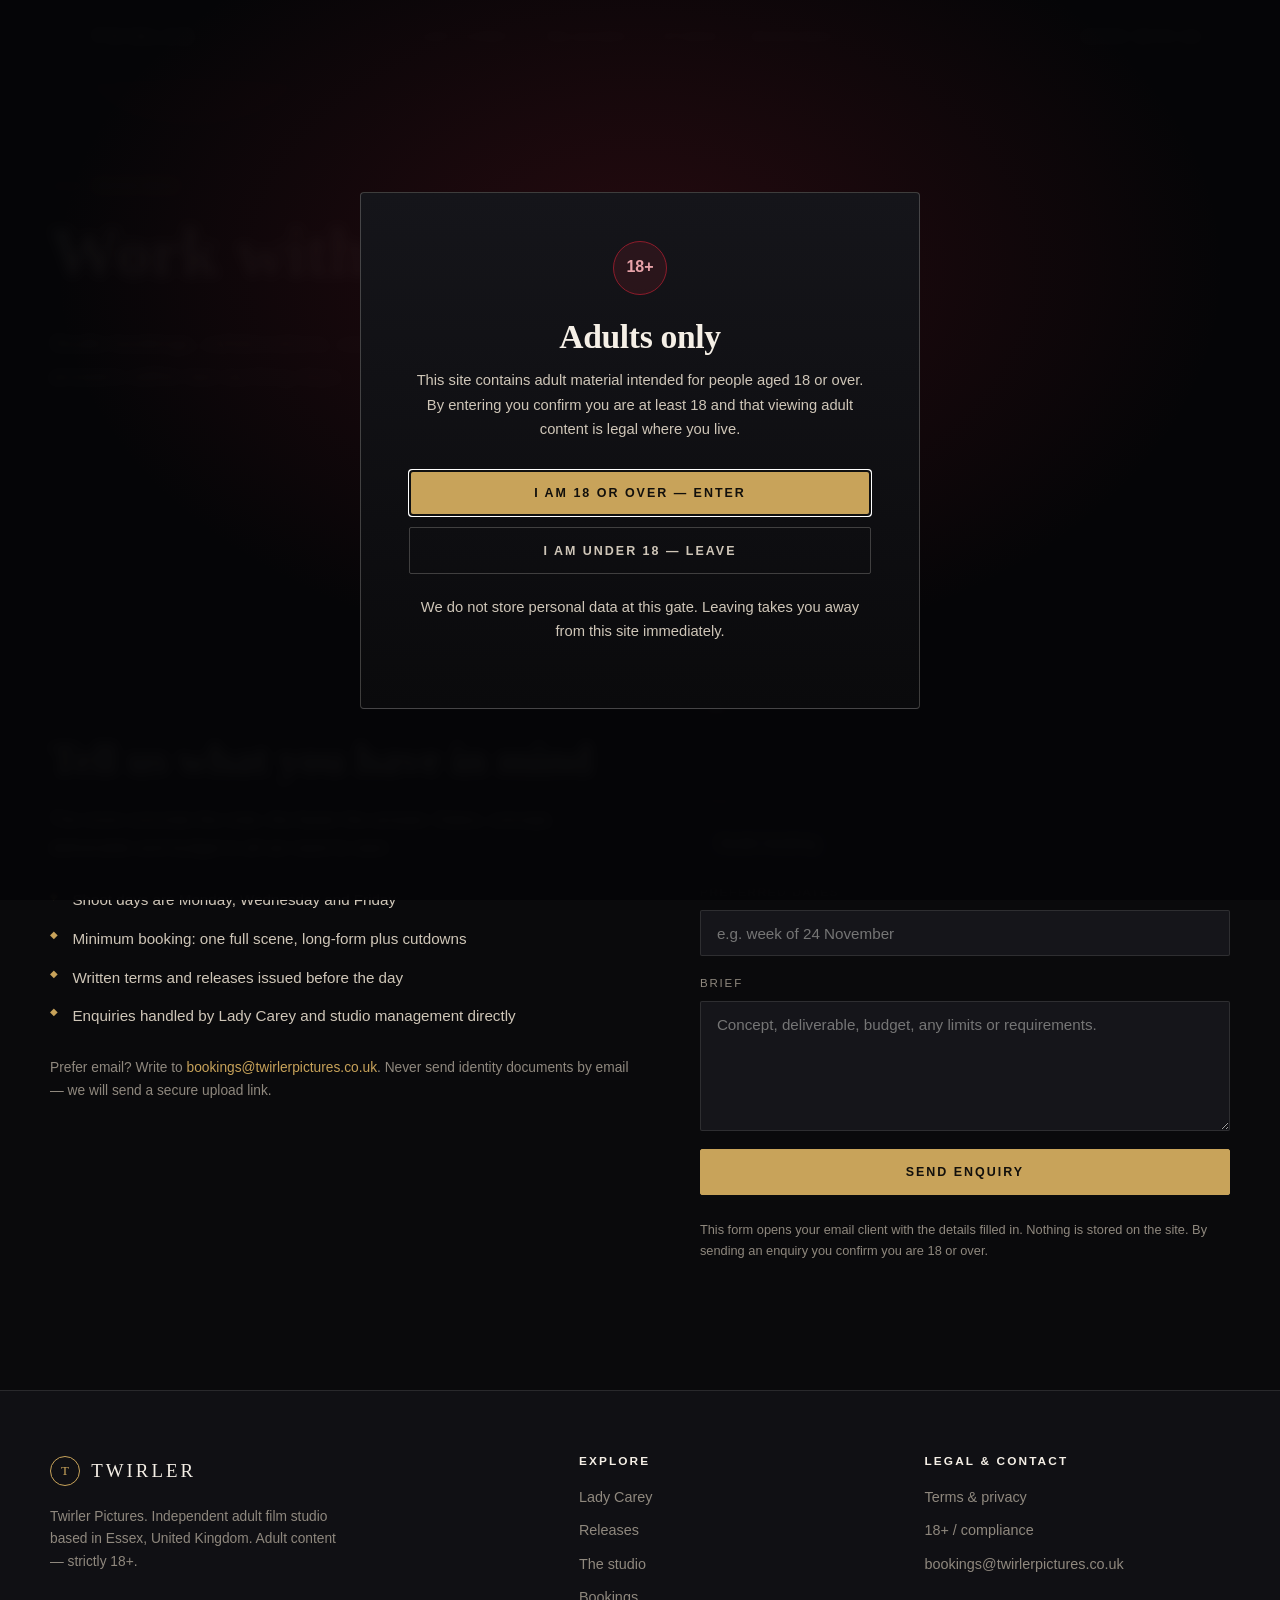
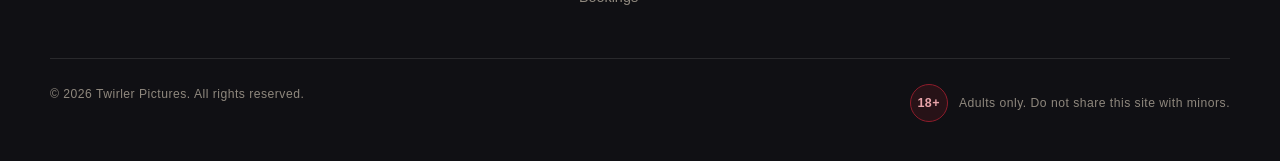
==== booking.html @ 987fd709 "Add Twirler site (Lady Carey-led), Hatchable deploy guide and business plan PDF - Static site: age g" ====
<!DOCTYPE html>
<html lang="en-GB" class="gated">
<head>
<meta charset="utf-8">
<meta name="viewport" content="width=device-width, initial-scale=1">
<title>Bookings — Twirler Pictures</title>
<meta name="description" content="Book Lady Carey or enquire about collaborating with Twirler Pictures.">
<meta name="robots" content="noindex">
<link rel="stylesheet" href="assets/css/site.css">
</head>
<body>

<div class="gate" id="age-gate" role="dialog" aria-modal="true" aria-labelledby="gate-title">
  <div class="gate-panel">
    <div class="badge-18">18+</div>
    <h2 id="gate-title">Adults only</h2>
    <p>This site contains adult material intended for people aged 18 or over. By entering you confirm you are at least 18 and that viewing adult content is legal where you live.</p>
    <div class="gate-actions">
      <button class="btn btn--solid" data-gate-enter type="button">I am 18 or over — enter</button>
      <button class="btn btn--ghost" data-gate-exit type="button">I am under 18 — leave</button>
    </div>
    <p class="gate-small">We do not store personal data at this gate. Leaving takes you away from this site immediately.</p>
  </div>
</div>

<header class="nav">
  <div class="wrap nav-inner">
    <a class="brand" href="index.html"><span class="brand-mark">T</span> Twirler</a>
    <nav class="nav-links" aria-label="Primary">
      <a href="lady-carey.html">Lady Carey</a>
      <a href="shoots.html">Releases</a>
      <a href="studio.html">Studio</a>
      <a href="booking.html">Bookings</a>
    </nav>
    <a class="btn btn--ghost" href="booking.html">Work with us</a>
  </div>
</header>

<main id="main" tabindex="-1">

  <section class="page-head">
    <div class="wrap">
      <p class="eyebrow">Bookings</p>
      <h1>Work with Twirler</h1>
      <p class="lede">Studio bookings, collaborations, commissioned scenes and press. Straight answers within two working days.</p>
    </div>
  </section>

  <section class="section">
    <div class="wrap split">
      <div>
        <h2>Tell us what you have in mind</h2>
        <p>The more concrete the note, the faster the answer. Dates, concept, deliverable and budget is all we need to start.</p>
        <ul class="tick">
          <li>Shoot days are Monday, Wednesday and Friday</li>
          <li>Minimum booking: one full scene, long-form plus cutdowns</li>
          <li>Written terms and releases issued before the day</li>
          <li>Enquiries handled by Lady Carey and studio management directly</li>
        </ul>
        <p class="small muted" style="margin-top:1.8rem">Prefer email? Write to <a href="mailto:bookings@twirlerpictures.co.uk" style="color:var(--gold)">bookings@twirlerpictures.co.uk</a>. Never send identity documents by email — we will send a secure upload link.</p>
      </div>
      <div>
        <form class="form" id="enquiry-form" novalidate>
          <div class="field">
            <label for="name">Name / studio</label>
            <input id="name" name="name" type="text" autocomplete="name" required>
          </div>
          <div class="field">
            <label for="email">Email</label>
            <input id="email" name="email" type="email" autocomplete="email" required>
          </div>
          <div class="field">
            <label for="type">Enquiry type</label>
            <select id="type" name="type">
              <option>Studio booking</option>
              <option>Collaboration</option>
              <option>Commissioned scene</option>
              <option>Press / interview</option>
              <option>Other</option>
            </select>
          </div>
          <div class="field">
            <label for="dates">Preferred dates</label>
            <input id="dates" name="dates" type="text" placeholder="e.g. week of 24 November">
          </div>
          <div class="field">
            <label for="message">Brief</label>
            <textarea id="message" name="message" placeholder="Concept, deliverable, budget, any limits or requirements."></textarea>
          </div>
          <button class="btn btn--solid" type="submit">Send enquiry</button>
          <p class="form-note">This form opens your email client with the details filled in. Nothing is stored on the site. By sending an enquiry you confirm you are 18 or over.</p>
        </form>
      </div>
    </div>
  </section>

</main>

<footer class="footer">
  <div class="wrap">
    <div class="footer-grid">
      <div>
        <a class="brand" href="index.html" style="margin-bottom:1.2rem"><span class="brand-mark">T</span> Twirler</a>
        <p class="small muted" style="margin-top:1.2rem;max-width:38ch">Twirler Pictures. Independent adult film studio based in Essex, United Kingdom. Adult content — strictly 18+.</p>
      </div>
      <div>
        <h4>Explore</h4>
        <ul>
          <li><a href="lady-carey.html">Lady Carey</a></li>
          <li><a href="shoots.html">Releases</a></li>
          <li><a href="studio.html">The studio</a></li>
          <li><a href="booking.html">Bookings</a></li>
        </ul>
      </div>
      <div>
        <h4>Legal &amp; contact</h4>
        <ul>
          <li><a href="legal.html">Terms &amp; privacy</a></li>
          <li><a href="legal.html#compliance">18+ / compliance</a></li>
          <li><a href="mailto:bookings@twirlerpictures.co.uk">bookings@twirlerpictures.co.uk</a></li>
        </ul>
      </div>
    </div>
    <div class="footer-bottom">
      <span>© <span data-year>2026</span> Twirler Pictures. All rights reserved.</span>
      <span style="display:flex;align-items:center;gap:.7rem"><span class="badge-18" aria-hidden="true">18+</span> Adults only. Do not share this site with minors.</span>
    </div>
  </div>
</footer>

<script src="assets/js/site.js"></script>
</body>
</html>
---- assets/css/site.css ----
/* ============================================================
   Twirler Pictures — site styles
   Dark editorial system: ink, cream, gold, oxblood
   ============================================================ */

:root{
  --ink:#0a0a0c;
  --ink-2:#101014;
  --panel:#15151a;
  --panel-2:#1b1b21;
  --line:rgba(245,239,230,.11);
  --line-strong:rgba(245,239,230,.22);
  --cream:#f5efe6;
  --cream-dim:#cfc6b8;
  --muted:#8f887e;
  --gold:#c8a35a;
  --gold-soft:rgba(200,163,90,.16);
  --oxblood:#8e1c2b;
  --oxblood-soft:rgba(142,28,43,.18);
  --max:1180px;
  --serif:"Playfair Display",Georgia,"Times New Roman",serif;
  --sans:"Inter",-apple-system,BlinkMacSystemFont,"Segoe UI",Helvetica,Arial,sans-serif;
}

*,*::before,*::after{box-sizing:border-box}

html{scroll-behavior:smooth;-webkit-text-size-adjust:100%}

body{
  margin:0;
  background:var(--ink);
  color:var(--cream);
  font-family:var(--sans);
  font-size:17px;
  line-height:1.65;
  -webkit-font-smoothing:antialiased;
}

img{max-width:100%;display:block}
a{color:inherit;text-decoration:none}
p{margin:0 0 1.1em}
h1,h2,h3,h4{font-family:var(--serif);font-weight:600;line-height:1.1;margin:0 0 .5em;letter-spacing:-.01em}
h1{font-size:clamp(2.6rem,6vw,4.4rem)}
h2{font-size:clamp(1.9rem,3.4vw,2.9rem)}
h3{font-size:1.28rem}
h4{font-size:1.02rem;font-family:var(--sans);font-weight:600;letter-spacing:.02em}

::selection{background:var(--gold);color:#111}

/* ---------- layout ---------- */
.wrap{width:min(var(--max),calc(100% - 3rem));margin-inline:auto}
.section{padding:clamp(4rem,9vw,7.5rem) 0;position:relative}
.section--tight{padding:clamp(2.5rem,5vw,4rem) 0}
.section + .section{border-top:1px solid var(--line)}
.grid{display:grid;gap:1.5rem}
.grid-3{grid-template-columns:repeat(3,1fr)}
.grid-2{grid-template-columns:repeat(2,1fr)}
@media(max-width:860px){.grid-3,.grid-2{grid-template-columns:1fr}}

/* ---------- type utilities ---------- */
.eyebrow{
  font-family:var(--sans);
  font-size:.72rem;
  font-weight:600;
  letter-spacing:.22em;
  text-transform:uppercase;
  color:var(--gold);
  margin:0 0 1.1rem;
  display:flex;align-items:center;gap:.75rem;
}
.eyebrow::before{content:"";width:34px;height:1px;background:var(--gold);opacity:.8}
.lede{font-size:clamp(1.05rem,1.7vw,1.25rem);color:var(--cream-dim);max-width:62ch}
.muted{color:var(--muted)}
.small{font-size:.86rem}
.center{text-align:center}
.center .eyebrow{justify-content:center}
.center .lede{margin-inline:auto}

/* ---------- nav ---------- */
.nav{
  position:sticky;top:0;z-index:60;
  backdrop-filter:blur(14px);
  background:rgba(10,10,12,.78);
  border-bottom:1px solid var(--line);
}
.nav-inner{display:flex;align-items:center;justify-content:space-between;gap:2rem;height:74px}
.brand{display:flex;align-items:center;gap:.7rem;font-family:var(--serif);font-size:1.18rem;letter-spacing:.16em;text-transform:uppercase}
.brand-mark{
  width:30px;height:30px;border:1px solid var(--gold);border-radius:50%;
  display:grid;place-items:center;font-family:var(--serif);font-size:.82rem;color:var(--gold);
  letter-spacing:0;text-transform:none;
}
.nav-links{display:flex;align-items:center;gap:1.9rem;font-size:.83rem;letter-spacing:.13em;text-transform:uppercase;color:var(--cream-dim)}
.nav-links a{padding:.4rem 0;border-bottom:1px solid transparent;transition:color .2s,border-color .2s}
.nav-links a:hover,.nav-links a[aria-current="page"]{color:var(--cream);border-color:var(--gold)}
@media(max-width:820px){.nav-links{display:none}}

/* ---------- buttons ---------- */
.btn{
  display:inline-flex;align-items:center;justify-content:center;gap:.6rem;
  padding:.95rem 1.7rem;border:1px solid var(--gold);border-radius:2px;
  font-size:.78rem;font-weight:600;letter-spacing:.16em;text-transform:uppercase;
  color:var(--gold);background:transparent;cursor:pointer;
  transition:background .22s,color .22s,transform .22s;
}
.btn:hover{background:var(--gold);color:#12100c;transform:translateY(-1px)}
.btn--solid{background:var(--gold);color:#12100c}
.btn--solid:hover{background:var(--cream);border-color:var(--cream)}
.btn--ghost{border-color:var(--line-strong);color:var(--cream-dim)}
.btn--ghost:hover{background:rgba(245,239,230,.06);color:var(--cream);border-color:var(--line-strong)}
.btn-row{display:flex;flex-wrap:wrap;gap:.9rem;margin-top:1.8rem}

/* ---------- hero ---------- */
.hero{
  position:relative;min-height:min(88vh,820px);display:flex;align-items:flex-end;
  overflow:hidden;border-bottom:1px solid var(--line);
  background:
    radial-gradient(1100px 620px at 22% 12%,rgba(200,163,90,.18),transparent 62%),
    radial-gradient(900px 720px at 88% 88%,rgba(142,28,43,.34),transparent 66%),
    linear-gradient(180deg,#0c0c10 0%,#0a0a0c 60%,#08080a 100%);
}
.hero::after{
  content:"";position:absolute;inset:0;pointer-events:none;
  background-image:
    linear-gradient(rgba(245,239,230,.028) 1px,transparent 1px),
    linear-gradient(90deg,rgba(245,239,230,.028) 1px,transparent 1px);
  background-size:88px 88px;
  mask-image:radial-gradient(circle at 50% 45%,#000 10%,transparent 78%);
  -webkit-mask-image:radial-gradient(circle at 50% 45%,#000 10%,transparent 78%);
}
.hero-inner{position:relative;z-index:2;padding:clamp(3rem,7vw,6rem) 0 clamp(3rem,6vw,5rem);width:100%}
.hero-kicker{
  display:inline-flex;align-items:center;gap:.7rem;
  border:1px solid var(--line-strong);border-radius:100px;
  padding:.42rem 1rem;font-size:.7rem;letter-spacing:.2em;text-transform:uppercase;
  color:var(--cream-dim);margin-bottom:1.8rem;background:rgba(10,10,12,.5);
}
.hero-kicker .dot{width:6px;height:6px;border-radius:50%;background:var(--gold);box-shadow:0 0 0 3px rgba(200,163,90,.18)}
.hero h1{margin-bottom:1rem;max-width:19ch}
.hero h1 em{font-style:italic;color:var(--gold)}
.hero-sub{font-size:clamp(1.02rem,1.6vw,1.2rem);color:var(--cream-dim);max-width:54ch;margin-bottom:.4rem}
.hero-meta{display:flex;flex-wrap:wrap;gap:2.4rem;margin-top:2.6rem;padding-top:1.7rem;border-top:1px solid var(--line)}
.hero-meta div{min-width:120px}
.hero-meta b{display:block;font-family:var(--serif);font-size:1.6rem;color:var(--cream);font-weight:600}
.hero-meta span{font-size:.72rem;letter-spacing:.16em;text-transform:uppercase;color:var(--muted)}

/* ---------- marquee strip ---------- */
.strip{border-block:1px solid var(--line);background:var(--ink-2);overflow:hidden}
.strip-track{display:flex;gap:3rem;padding:.95rem 0;white-space:nowrap;animation:slide 34s linear infinite;font-size:.72rem;letter-spacing:.24em;text-transform:uppercase;color:var(--muted)}
.strip-track span{display:inline-flex;align-items:center;gap:3rem}
.strip-track span::after{content:"◆";color:var(--gold);font-size:.6rem}
@keyframes slide{from{transform:translateX(0)}to{transform:translateX(-50%)}}
@media(prefers-reduced-motion:reduce){.strip-track{animation:none}}

/* ---------- cards ---------- */
.card{
  background:linear-gradient(180deg,var(--panel),var(--ink-2));
  border:1px solid var(--line);border-radius:3px;padding:1.9rem 1.7rem;
  transition:border-color .25s,transform .25s;
}
.card:hover{border-color:var(--line-strong);transform:translateY(-3px)}
.card h3{margin-bottom:.55rem}
.card p{margin:0;color:var(--cream-dim);font-size:.95rem}
.card .num{
  font-family:var(--serif);font-size:.85rem;color:var(--gold);
  letter-spacing:.18em;display:block;margin-bottom:1.1rem;
}
.card--feature{border-color:rgba(200,163,90,.34);background:linear-gradient(180deg,rgba(200,163,90,.08),var(--ink-2))}

/* ---------- rhythm / schedule ---------- */
.rhythm{display:grid;grid-template-columns:repeat(7,1fr);gap:.6rem;margin-top:2.4rem}
.day{
  border:1px solid var(--line);border-radius:3px;padding:1.1rem .7rem;text-align:center;
  background:var(--panel);font-size:.72rem;letter-spacing:.14em;text-transform:uppercase;color:var(--muted);
}
.day b{display:block;font-family:var(--serif);font-size:1.15rem;letter-spacing:0;text-transform:none;color:var(--cream-dim);margin-bottom:.5rem}
.day.is-shoot{background:linear-gradient(180deg,rgba(200,163,90,.16),rgba(200,163,90,.04));border-color:rgba(200,163,90,.4);color:var(--gold)}
.day.is-shoot b{color:var(--gold)}
.day.is-live{background:linear-gradient(180deg,rgba(142,28,43,.22),rgba(142,28,43,.05));border-color:rgba(142,28,43,.5);color:#e8a3a9}
.day.is-live b{color:#e8a3a9}
@media(max-width:720px){.rhythm{grid-template-columns:repeat(4,1fr)}}

/* ---------- release grid ---------- */
.releases{display:grid;grid-template-columns:repeat(4,1fr);gap:1.1rem;margin-top:2.6rem}
.release{position:relative;border:1px solid var(--line);border-radius:3px;overflow:hidden;background:var(--panel);transition:border-color .25s,transform .25s}
.release:hover{border-color:rgba(200,163,90,.45);transform:translateY(-4px)}
.release-thumb{
  aspect-ratio:3/4;position:relative;
  background:
    radial-gradient(120% 90% at 30% 0%,rgba(200,163,90,.22),transparent 60%),
    radial-gradient(120% 100% at 80% 100%,rgba(142,28,43,.32),transparent 62%),
    linear-gradient(160deg,#1a1a20,#0d0d11);
  display:grid;place-items:center;
}
.release-thumb::after{content:"";position:absolute;inset:8px;border:1px solid rgba(245,239,230,.07)}
.release-thumb .mono{
  font-family:var(--serif);font-size:2.1rem;color:rgba(245,239,230,.42);letter-spacing:.1em;text-align:center;line-height:1;
}
.release-body{padding:1rem 1.05rem 1.2rem}
.release-body h4{margin:0 0 .3rem;font-family:var(--serif);font-size:1.02rem;font-weight:600}
.release-body span{font-size:.72rem;letter-spacing:.14em;text-transform:uppercase;color:var(--muted)}
.tag{
  position:absolute;top:.75rem;left:.75rem;z-index:2;
  font-size:.62rem;letter-spacing:.16em;text-transform:uppercase;
  padding:.28rem .55rem;border:1px solid rgba(200,163,90,.5);border-radius:2px;
  background:rgba(10,10,12,.75);color:var(--gold);
}
@media(max-width:980px){.releases{grid-template-columns:repeat(2,1fr)}}

/* ---------- profile / split rows ---------- */
.split{display:grid;grid-template-columns:1.05fr .95fr;gap:clamp(2rem,5vw,4.5rem);align-items:center}
.split--rev{grid-template-columns:.95fr 1.05fr}
@media(max-width:900px){.split,.split--rev{grid-template-columns:1fr}}
.portrait{
  position:relative;aspect-ratio:4/5;border:1px solid var(--line);border-radius:3px;
  background:
    radial-gradient(90% 70% at 50% 8%,rgba(200,163,90,.26),transparent 62%),
    radial-gradient(80% 90% at 70% 100%,rgba(142,28,43,.3),transparent 60%),
    linear-gradient(155deg,#191920,#0b0b0f);
  display:grid;place-items:center;overflow:hidden;
}
.portrait .initials{font-family:var(--serif);font-size:clamp(3rem,9vw,5.6rem);color:rgba(245,239,230,.2);letter-spacing:.08em}
.portrait .caption{
  position:absolute;left:0;right:0;bottom:0;padding:1.1rem 1.3rem;
  background:linear-gradient(transparent,rgba(8,8,10,.92));
  font-size:.72rem;letter-spacing:.18em;text-transform:uppercase;color:var(--cream-dim);
}
.frame{position:absolute;inset:12px;border:1px solid rgba(245,239,230,.08);pointer-events:none}

/* ---------- stats ---------- */
.stats{display:grid;grid-template-columns:repeat(4,1fr);gap:1px;background:var(--line);border:1px solid var(--line);border-radius:3px;overflow:hidden;margin-top:2.6rem}
.stat{background:var(--ink-2);padding:1.7rem 1.4rem}
.stat b{display:block;font-family:var(--serif);font-size:clamp(1.7rem,3vw,2.4rem);color:var(--gold);font-weight:600;line-height:1}
.stat span{display:block;margin-top:.6rem;font-size:.72rem;letter-spacing:.15em;text-transform:uppercase;color:var(--muted)}
@media(max-width:760px){.stats{grid-template-columns:repeat(2,1fr)}}

/* ---------- list ---------- */
.tick{list-style:none;padding:0;margin:1.6rem 0 0;display:grid;gap:.85rem}
.tick li{display:flex;gap:.9rem;color:var(--cream-dim);font-size:.95rem}
.tick li::before{content:"◆";color:var(--gold);font-size:.62rem;line-height:1.9;flex:none}

/* ---------- cta band ---------- */
.band{
  border:1px solid rgba(200,163,90,.3);border-radius:4px;padding:clamp(2.4rem,5vw,4rem);
  background:
    radial-gradient(900px 300px at 80% 0%,rgba(200,163,90,.14),transparent 60%),
    radial-gradient(700px 320px at 10% 100%,rgba(142,28,43,.22),transparent 62%),
    var(--ink-2);
  display:grid;grid-template-columns:1.4fr .6fr;gap:2.5rem;align-items:center;
}
@media(max-width:820px){.band{grid-template-columns:1fr}}

/* ---------- forms ---------- */
.form{display:grid;gap:1.1rem;margin-top:2rem}
.field{display:grid;gap:.5rem}
.field label{font-size:.72rem;letter-spacing:.16em;text-transform:uppercase;color:var(--muted)}
.field input,.field select,.field textarea{
  appearance:none;background:var(--panel);border:1px solid var(--line);border-radius:2px;
  padding:.85rem 1rem;color:var(--cream);font-family:var(--sans);font-size:.95rem;
}
.field input:focus,.field select:focus,.field textarea:focus{outline:none;border-color:var(--gold);box-shadow:0 0 0 3px var(--gold-soft)}
.field textarea{min-height:130px;resize:vertical}
.form-note{font-size:.8rem;color:var(--muted);margin-top:.4rem}

/* ---------- footer ---------- */
.footer{border-top:1px solid var(--line);background:var(--ink-2);padding:4rem 0 2.4rem;margin-top:0}
.footer-grid{display:grid;grid-template-columns:1.6fr 1fr 1fr;gap:2.5rem}
@media(max-width:820px){.footer-grid{grid-template-columns:1fr}}
.footer h4{font-size:.74rem;letter-spacing:.18em;text-transform:uppercase;color:var(--cream);margin-bottom:1.1rem}
.footer ul{list-style:none;padding:0;margin:0;display:grid;gap:.6rem;font-size:.9rem;color:var(--muted)}
.footer a:hover{color:var(--gold)}
.footer-bottom{
  margin-top:3rem;padding-top:1.6rem;border-top:1px solid var(--line);
  display:flex;flex-wrap:wrap;gap:1rem;justify-content:space-between;
  font-size:.76rem;color:var(--muted);letter-spacing:.04em;
}
.badge-18{
  display:inline-grid;place-items:center;width:38px;height:38px;border-radius:50%;
  border:1px solid var(--oxblood);color:#e8a3a9;font-size:.78rem;font-weight:700;
  background:var(--oxblood-soft);
}

/* ---------- age gate ---------- */
.gate{
  position:fixed;inset:0;z-index:200;display:grid;place-items:center;padding:1.5rem;
  background:radial-gradient(900px 600px at 50% 30%,rgba(142,28,43,.24),transparent 65%),rgba(6,6,8,.97);
  backdrop-filter:blur(6px);
}
.gate[hidden]{display:none}
.gate-panel{
  width:min(560px,100%);border:1px solid var(--line-strong);border-radius:4px;
  background:linear-gradient(180deg,var(--panel),var(--ink));padding:clamp(2rem,4vw,3rem);
  text-align:center;
}
.gate-panel .badge-18{margin:0 auto 1.5rem;width:54px;height:54px;font-size:1rem}
.gate-panel h2{font-size:clamp(1.5rem,3.5vw,2.1rem);margin-bottom:.8rem}
.gate-panel p{font-size:.92rem;color:var(--cream-dim)}
.gate-actions{display:grid;gap:.7rem;margin-top:1.8rem}
.gate-actions .btn{width:100%}
.gate-small{font-size:.72rem;color:var(--muted);margin-top:1.4rem;line-height:1.6}

/* ---------- utilities ---------- */
.sr{position:absolute;width:1px;height:1px;padding:0;margin:-1px;overflow:hidden;clip:rect(0,0,0,0);white-space:nowrap;border:0}
.page-head{padding:clamp(3.5rem,8vw,6.5rem) 0 clamp(2rem,4vw,3rem);border-bottom:1px solid var(--line);
  background:radial-gradient(800px 400px at 15% 0%,rgba(200,163,90,.12),transparent 62%),var(--ink)}
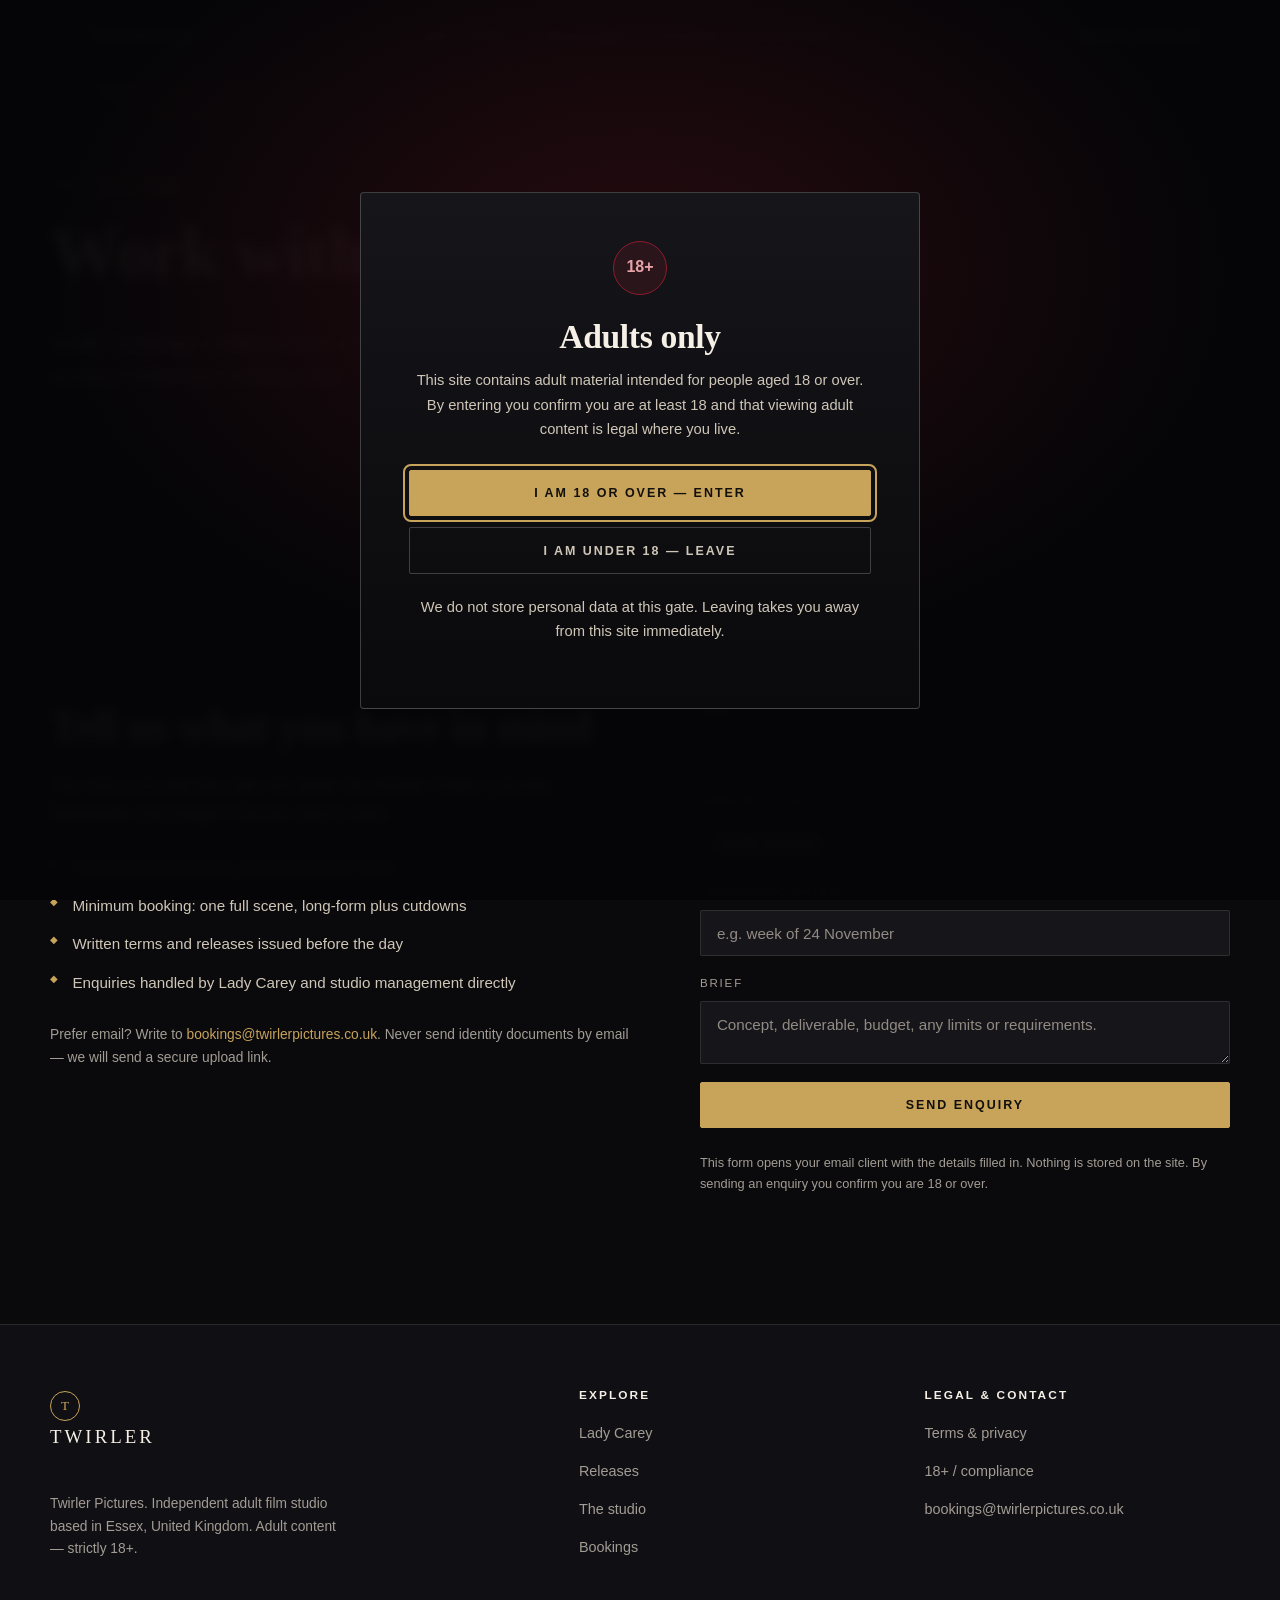
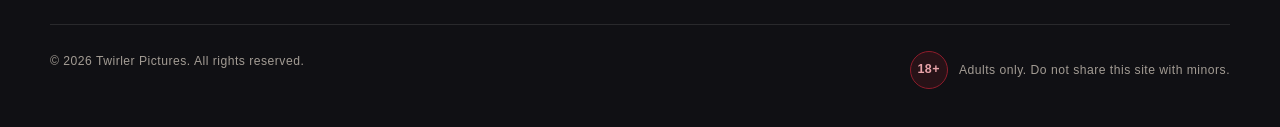
==== commit 1fbabbe1: "Add contrast audit tool, accessibility pass and report - tools/audit_contrast.py: reads the palette " ====
--- a/booking.html
+++ b/booking.html
@@ -9,6 +9,8 @@
 <link rel="stylesheet" href="assets/css/site.css">
 </head>
 <body>
+
+<a class="skip-link" href="#main">Skip to content</a>
 
 <div class="gate" id="age-gate" role="dialog" aria-modal="true" aria-labelledby="gate-title">
   <div class="gate-panel">
--- a/assets/css/site.css
+++ b/assets/css/site.css
@@ -12,7 +12,8 @@
   --line-strong:rgba(245,239,230,.22);
   --cream:#f5efe6;
   --cream-dim:#cfc6b8;
-  --muted:#8f887e;
+  --muted:#a39c94;
+  color-scheme:dark;            /* native widgets: select popups, scrollbars, autofill */
   --gold:#c8a35a;
   --gold-soft:rgba(200,163,90,.16);
   --oxblood:#8e1c2b;
@@ -146,9 +147,13 @@
 
 /* ---------- marquee strip ---------- */
 .strip{border-block:1px solid var(--line);background:var(--ink-2);overflow:hidden}
-.strip-track{display:flex;gap:3rem;padding:.95rem 0;white-space:nowrap;animation:slide 34s linear infinite;font-size:.72rem;letter-spacing:.24em;text-transform:uppercase;color:var(--muted)}
-.strip-track span{display:inline-flex;align-items:center;gap:3rem}
-.strip-track span::after{content:"◆";color:var(--gold);font-size:.6rem}
+.strip-track{display:flex;width:max-content;animation:slide 46s linear infinite}
+.strip-group{display:flex;align-items:center;padding:.95rem 0;flex:none}
+.strip-group span{
+  display:inline-flex;align-items:center;white-space:nowrap;
+  font-size:.72rem;letter-spacing:.22em;text-transform:uppercase;color:var(--muted);
+}
+.strip-group span::after{content:"◆";color:var(--gold);font-size:.55rem;margin:0 2.4rem}
 @keyframes slide{from{transform:translateX(0)}to{transform:translateX(-50%)}}
 @media(prefers-reduced-motion:reduce){.strip-track{animation:none}}
 
@@ -171,14 +176,20 @@
 .rhythm{display:grid;grid-template-columns:repeat(7,1fr);gap:.6rem;margin-top:2.4rem}
 .day{
   border:1px solid var(--line);border-radius:3px;padding:1.1rem .7rem;text-align:center;
-  background:var(--panel);font-size:.72rem;letter-spacing:.14em;text-transform:uppercase;color:var(--muted);
+  background:var(--panel);font-size:.72rem;letter-spacing:.14em;text-transform:uppercase;color:var(--cream-dim);
 }
 .day b{display:block;font-family:var(--serif);font-size:1.15rem;letter-spacing:0;text-transform:none;color:var(--cream-dim);margin-bottom:.5rem}
 .day.is-shoot{background:linear-gradient(180deg,rgba(200,163,90,.16),rgba(200,163,90,.04));border-color:rgba(200,163,90,.4);color:var(--gold)}
 .day.is-shoot b{color:var(--gold)}
 .day.is-live{background:linear-gradient(180deg,rgba(142,28,43,.22),rgba(142,28,43,.05));border-color:rgba(142,28,43,.5);color:#e8a3a9}
 .day.is-live b{color:#e8a3a9}
-@media(max-width:720px){.rhythm{grid-template-columns:repeat(4,1fr)}}
+@media(max-width:720px){.rhythm{grid-template-columns:repeat(3,1fr);gap:.5rem}}
+@media(max-width:560px){
+  /* stack the week: label left, activity right — no squeezed cells */
+  .rhythm{grid-template-columns:1fr;gap:.45rem;margin-top:1.8rem}
+  .day{display:flex;align-items:center;justify-content:space-between;text-align:left;padding:.72rem 1rem;letter-spacing:.12em}
+  .day b{margin:0;font-size:1rem;letter-spacing:0}
+}
 
 /* ---------- release grid ---------- */
 .releases{display:grid;grid-template-columns:repeat(4,1fr);gap:1.1rem;margin-top:2.6rem}
@@ -194,7 +205,7 @@
 }
 .release-thumb::after{content:"";position:absolute;inset:8px;border:1px solid rgba(245,239,230,.07)}
 .release-thumb .mono{
-  font-family:var(--serif);font-size:2.1rem;color:rgba(245,239,230,.42);letter-spacing:.1em;text-align:center;line-height:1;
+  font-family:var(--serif);font-size:2.1rem;color:rgba(245,239,230,.62);letter-spacing:.1em;text-align:center;line-height:1;
 }
 .release-body{padding:1rem 1.05rem 1.2rem}
 .release-body h4{margin:0 0 .3rem;font-family:var(--serif);font-size:1.02rem;font-weight:600}
@@ -219,7 +230,7 @@
     linear-gradient(155deg,#191920,#0b0b0f);
   display:grid;place-items:center;overflow:hidden;
 }
-.portrait .initials{font-family:var(--serif);font-size:clamp(3rem,9vw,5.6rem);color:rgba(245,239,230,.2);letter-spacing:.08em}
+.portrait .initials{font-family:var(--serif);font-size:clamp(3rem,9vw,5.6rem);color:rgba(245,239,230,.36);letter-spacing:.08em}
 .portrait .caption{
   position:absolute;left:0;right:0;bottom:0;padding:1.1rem 1.3rem;
   background:linear-gradient(transparent,rgba(8,8,10,.92));
@@ -259,6 +270,22 @@
   padding:.85rem 1rem;color:var(--cream);font-family:var(--sans);font-size:.95rem;
 }
 .field input:focus,.field select:focus,.field textarea:focus{outline:none;border-color:var(--gold);box-shadow:0 0 0 3px var(--gold-soft)}
+
+/* the select popup is drawn by the browser, not by our panel colours: without
+   these rules the option list renders light with cream text on it (~1.1:1) */
+.field input,.field select,.field textarea{color-scheme:dark}
+.field select option{background:#15151A;color:var(--cream)}
+.field select option:checked,
+.field select option:hover{background:var(--gold);color:#12100c}
+.field ::placeholder{color:#928b83;opacity:1}
+.field input:-webkit-autofill,
+.field input:-webkit-autofill:hover,
+.field input:-webkit-autofill:focus,
+.field textarea:-webkit-autofill{
+  -webkit-text-fill-color:var(--cream);
+  -webkit-box-shadow:0 0 0 1000px #15151A inset;
+  caret-color:var(--cream);
+}
 .field textarea{min-height:130px;resize:vertical}
 .form-note{font-size:.8rem;color:var(--muted);margin-top:.4rem}
 
@@ -303,3 +330,126 @@
 .sr{position:absolute;width:1px;height:1px;padding:0;margin:-1px;overflow:hidden;clip:rect(0,0,0,0);white-space:nowrap;border:0}
 .page-head{padding:clamp(3.5rem,8vw,6.5rem) 0 clamp(2rem,4vw,3rem);border-bottom:1px solid var(--line);
   background:radial-gradient(800px 400px at 15% 0%,rgba(200,163,90,.12),transparent 62%),var(--ink)}
+
+/* ============================================================
+   MOBILE REFINEMENTS
+   Small screens: let text fill the measure, wrap cleanly,
+   and stop any card from squeezing a phrase into a column.
+   ============================================================ */
+
+h1,h2,h3,h4,p,li,.caption,.hero-sub,
+.release-body h4,.stat b,.day b,.card h3{overflow-wrap:break-word}
+
+@media(max-width:760px){
+  body{font-size:16px;line-height:1.6}
+  .wrap{width:calc(100% - 2.25rem)}
+  .section{padding:2.75rem 0}
+
+  /* ticker becomes a wrapped set of chips instead of an off-screen marquee */
+  .strip-track{animation:none;width:100%}
+  .strip-group--clone{display:none}
+  .strip-group{
+    width:100%;flex-wrap:wrap;justify-content:center;
+    gap:.45rem .5rem;padding:.85rem .9rem;
+  }
+  .strip-group span{
+    padding:.34rem .72rem;border:1px solid var(--line);border-radius:100px;
+    font-size:.6rem;letter-spacing:.12em;line-height:1.5;color:var(--cream-dim);
+    white-space:normal;text-align:center;
+  }
+  .strip-group span::after{content:none}
+
+  /* hero numbers: even two-up grid, no ragged 120px minimums */
+  .hero-meta{display:grid;grid-template-columns:repeat(2,minmax(0,1fr));gap:1.25rem 1rem;margin-top:2rem;padding-top:1.35rem}
+  .hero-meta div{min-width:0}
+  .hero-meta b{font-size:1.35rem}
+  .hero-meta span{font-size:.64rem;letter-spacing:.1em;line-height:1.5;display:block}
+
+  .hero{min-height:auto}
+  .hero-inner{padding:3rem 0 2.5rem}
+  .hero h1{max-width:none}
+
+  .card{padding:1.5rem 1.25rem}
+  .card p{font-size:.94rem}
+  .tick li{font-size:.92rem;gap:.7rem}
+  .tick li::before{line-height:1.75}
+
+  .band{padding:1.75rem 1.35rem;gap:1.5rem}
+  .band .btn{width:100%}
+
+  .releases{gap:.85rem}
+  .release-body{padding:.85rem .9rem 1rem}
+  .release-body h4{font-size:.98rem;line-height:1.35}
+  .release-thumb .mono{font-size:1.7rem}
+
+  .stat{padding:1.25rem 1rem}
+  .stat span{letter-spacing:.1em;line-height:1.5}
+
+  .footer{padding:2.75rem 0 2rem}
+  .footer-bottom{flex-direction:column;align-items:flex-start;gap:.75rem;line-height:1.6}
+
+  .nav-inner{height:64px;gap:1rem}
+  .nav .btn{padding:.72rem 1rem;font-size:.68rem;letter-spacing:.12em;white-space:nowrap}
+  .brand{font-size:1rem;letter-spacing:.12em}
+
+  .page-head{padding:2.75rem 0 1.5rem}
+
+  .gate{padding:1rem}
+  .gate-panel{padding:1.75rem 1.35rem}
+  .gate-actions .btn{padding:.9rem 1rem;font-size:.72rem;letter-spacing:.1em}
+
+  .form .btn{width:100%}
+}
+
+@media(max-width:430px){
+  .nav .btn{display:none}
+  .btn-row{flex-direction:column;align-items:stretch}
+  .btn-row .btn{width:100%}
+  .portrait .caption{font-size:.64rem;letter-spacing:.12em;line-height:1.5}
+}
+
+/* ============================================================
+   ACCESSIBILITY — focus, tap targets, skip link
+   ============================================================ */
+
+/* visible keyboard focus (mouse users see nothing extra) */
+:focus-visible{
+  outline:2px solid var(--gold);
+  outline-offset:3px;
+  border-radius:2px;
+}
+.btn:focus-visible,
+.gate-actions .btn:focus-visible{outline-offset:4px}
+a:focus-visible{outline-offset:4px}
+.field input:focus-visible,
+.field select:focus-visible,
+.field textarea:focus-visible{border-color:var(--gold);box-shadow:0 0 0 3px var(--gold-soft)}
+
+/* skip straight to the content */
+.skip-link{
+  position:absolute;left:-9999px;top:0;z-index:300;
+  background:var(--gold);color:#12100c;
+  padding:.8rem 1.2rem;font-size:.76rem;font-weight:600;
+  letter-spacing:.12em;text-transform:uppercase;
+}
+.skip-link:focus{left:1rem;top:1rem}
+
+/* comfortable tap targets */
+.btn{min-height:44px}
+.nav-links a{min-height:44px;display:inline-flex;align-items:center}
+.footer a{display:inline-block;padding-block:.15rem}
+.field input,.field select,.field textarea{min-height:44px}
+
+/* nothing behind the gate should scroll */
+html.gated,html.gated body{overflow:hidden}
+
+/* honour reduced motion everywhere, not just the ticker */
+@media(prefers-reduced-motion:reduce){
+  html{scroll-behavior:auto}
+  *,*::before,*::after{
+    animation-duration:.001ms !important;
+    animation-iteration-count:1 !important;
+    transition-duration:.001ms !important;
+  }
+  .card:hover,.release:hover,.btn:hover{transform:none}
+}
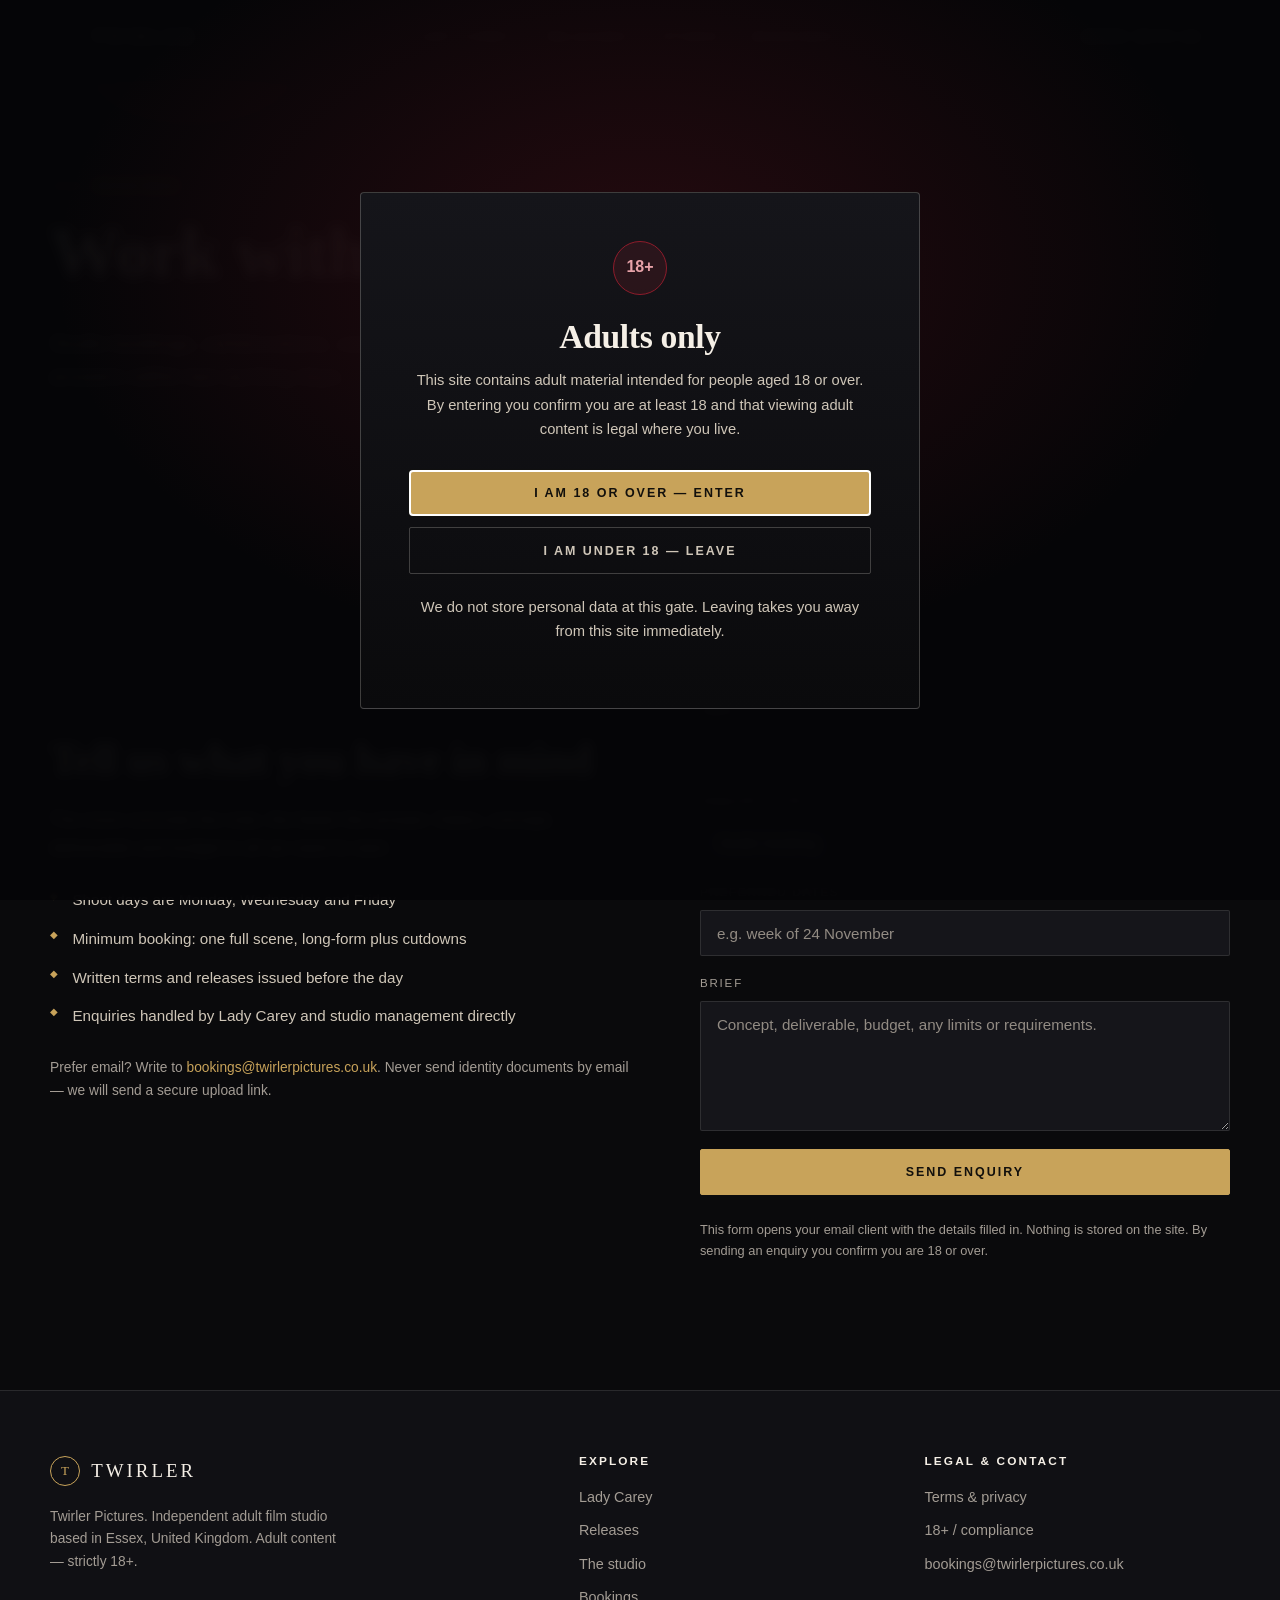
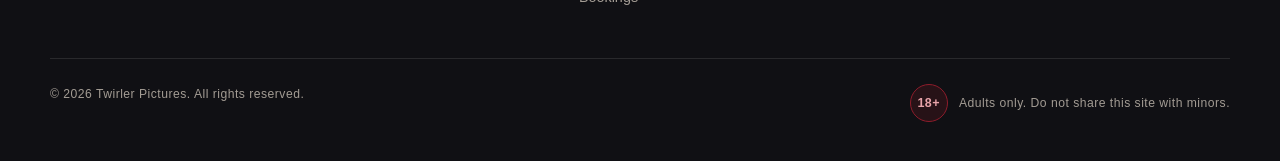
==== commit fde4d3af: "Revert "Add contrast audit tool, accessibility pass and report" This reverts commit 1fbabbe11f7ef4c0" ====
--- a/booking.html
+++ b/booking.html
@@ -9,8 +9,6 @@
 <link rel="stylesheet" href="assets/css/site.css">
 </head>
 <body>
-
-<a class="skip-link" href="#main">Skip to content</a>
 
 <div class="gate" id="age-gate" role="dialog" aria-modal="true" aria-labelledby="gate-title">
   <div class="gate-panel">
--- a/assets/css/site.css
+++ b/assets/css/site.css
@@ -407,49 +407,3 @@
   .btn-row .btn{width:100%}
   .portrait .caption{font-size:.64rem;letter-spacing:.12em;line-height:1.5}
 }
-
-/* ============================================================
-   ACCESSIBILITY — focus, tap targets, skip link
-   ============================================================ */
-
-/* visible keyboard focus (mouse users see nothing extra) */
-:focus-visible{
-  outline:2px solid var(--gold);
-  outline-offset:3px;
-  border-radius:2px;
-}
-.btn:focus-visible,
-.gate-actions .btn:focus-visible{outline-offset:4px}
-a:focus-visible{outline-offset:4px}
-.field input:focus-visible,
-.field select:focus-visible,
-.field textarea:focus-visible{border-color:var(--gold);box-shadow:0 0 0 3px var(--gold-soft)}
-
-/* skip straight to the content */
-.skip-link{
-  position:absolute;left:-9999px;top:0;z-index:300;
-  background:var(--gold);color:#12100c;
-  padding:.8rem 1.2rem;font-size:.76rem;font-weight:600;
-  letter-spacing:.12em;text-transform:uppercase;
-}
-.skip-link:focus{left:1rem;top:1rem}
-
-/* comfortable tap targets */
-.btn{min-height:44px}
-.nav-links a{min-height:44px;display:inline-flex;align-items:center}
-.footer a{display:inline-block;padding-block:.15rem}
-.field input,.field select,.field textarea{min-height:44px}
-
-/* nothing behind the gate should scroll */
-html.gated,html.gated body{overflow:hidden}
-
-/* honour reduced motion everywhere, not just the ticker */
-@media(prefers-reduced-motion:reduce){
-  html{scroll-behavior:auto}
-  *,*::before,*::after{
-    animation-duration:.001ms !important;
-    animation-iteration-count:1 !important;
-    transition-duration:.001ms !important;
-  }
-  .card:hover,.release:hover,.btn:hover{transform:none}
-}
